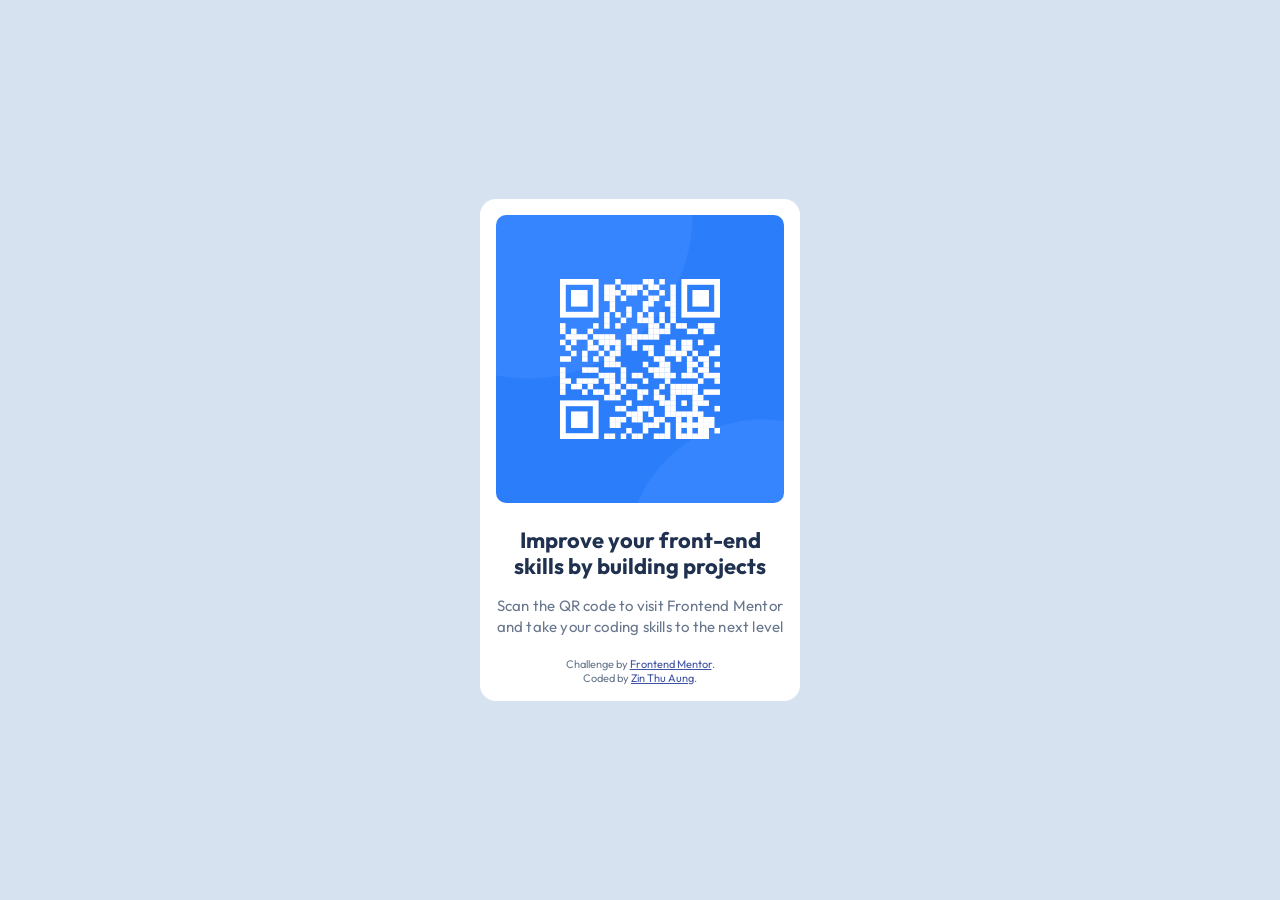
==== index.html @ 86f4abfb "complete challenge" ====
<!DOCTYPE html>
<html lang="en">
<head>
  <meta charset="UTF-8">
  <meta name="viewport" content="width=device-width, initial-scale=1.0"> <!-- displays site properly based on user's device -->

  <link rel="icon" type="image/png" sizes="32x32" href="./images/favicon-32x32.png">
  <link rel="stylesheet" href="style.css">
  <title>Frontend Mentor | QR code component</title>

  <!-- Feel free to remove these styles or customise in your own stylesheet 👍 -->
  <style>
    .attribution { font-size: 0.6875rem; text-align: center; }
    .attribution a { color: hsl(228, 45%, 44%); }
  </style>
</head>
<body>
  <div class="qr-container">
    <img src="images/qr-code.png" alt="qr-code" class="qr-code">
    <h2>Improve your front-end skills by building projects</h2>
    <p>Scan the QR code to visit Frontend Mentor and take your coding skills to the next level</p>
  
    <footer class="attribution">
      Challenge by <a href="https://www.frontendmentor.io?ref=challenge">Frontend Mentor</a>. <br>
      Coded by <a href="#">Zin Thu Aung</a>.
    </footer>

  </div>
</body>
</html>
---- style.css ----
@import url('https://fonts.googleapis.com/css2?family=Outfit:wght@400;700&display=swap');

/* Your styles go here */
* {
    margin: 0;
    padding: 0;
    box-sizing: border-box;
}

body {
    font-family: "Outfit", sans-serif;
    background-color:  hsl(212, 45%, 89%);
    display: flex;
    justify-content: center;
    align-items: center;
    min-height: 100vh;
}

.qr-container {
    width: 100%;
    max-width: 320px;
    padding: 16px;
    border-radius: 16px;
    background-color: hsl(0, 0%, 100%);
    box-shadow: 0 0 4px rgba(255,255,255,0.1);
    display: flex;
    text-align: center;
    flex-direction: column;
    position: relative;
}

.qr-code {
    border-radius: 10px;
    width: 100%;
    height: auto;
    margin-bottom: 24px;
}

h2 {
    color: #1F314F;
    font-size: 22px;
    line-height: 1.2;
    letter-spacing: 0px;
    margin-bottom: 16px;
}

p {
    color: #68778D;
    font-size: 15px;
    line-height: 1.4;
    letter-spacing: 0.2px;
    margin-bottom: 20px;
}

.attribution {
    margin-top: auto;
    font-size: 12px;
    color: #68778D;
    text-align: center;
}
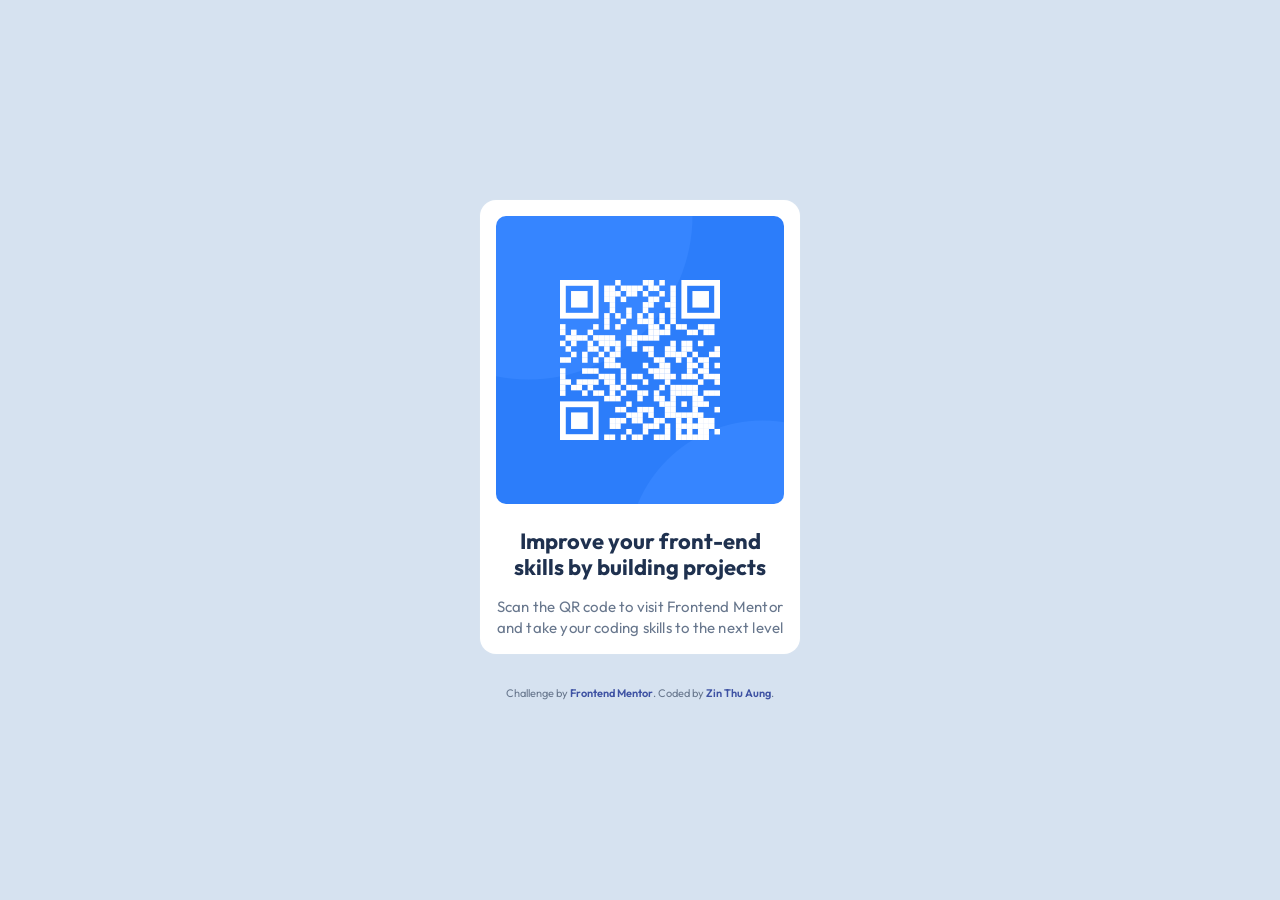
==== commit 99c4278c: "update footer design" ====
--- a/index.html
+++ b/index.html
@@ -19,12 +19,10 @@
     <img src="images/qr-code.png" alt="qr-code" class="qr-code">
     <h2>Improve your front-end skills by building projects</h2>
     <p>Scan the QR code to visit Frontend Mentor and take your coding skills to the next level</p>
-  
-    <footer class="attribution">
-      Challenge by <a href="https://www.frontendmentor.io?ref=challenge">Frontend Mentor</a>. <br>
-      Coded by <a href="#">Zin Thu Aung</a>.
+  </div>
+  <footer class="attribution">
+      Challenge by <a href="https://www.frontendmentor.io?ref=challenge">Frontend Mentor</a>.
+      Coded by <a href="https://github.com/ZinThuAung-LAB" target="_blank">Zin Thu Aung</a>.
     </footer>
-
-  </div>
 </body>
-</html>+</html>
--- a/style.css
+++ b/style.css
@@ -13,12 +13,14 @@
     display: flex;
     justify-content: center;
     align-items: center;
+    flex-direction: column;
     min-height: 100vh;
 }
 
 .qr-container {
     width: 100%;
     max-width: 320px;
+    height: auto;
     padding: 16px;
     border-radius: 16px;
     background-color: hsl(0, 0%, 100%);
@@ -26,7 +28,6 @@
     display: flex;
     text-align: center;
     flex-direction: column;
-    position: relative;
 }
 
 .qr-code {
@@ -49,7 +50,6 @@
     font-size: 15px;
     line-height: 1.4;
     letter-spacing: 0.2px;
-    margin-bottom: 20px;
 }
 
 .attribution {
@@ -57,4 +57,16 @@
     font-size: 12px;
     color: #68778D;
     text-align: center;
+    margin-top: 32px;
+}
+
+.attribution a {
+    text-decoration: none;
+    font-weight: 600;
+    transition: color 0.2s ease, text-decoration 0.2s ease;
+}
+
+.attribution a:hover {
+    color: #1F314F; 
+    text-decoration: underline;
 }
